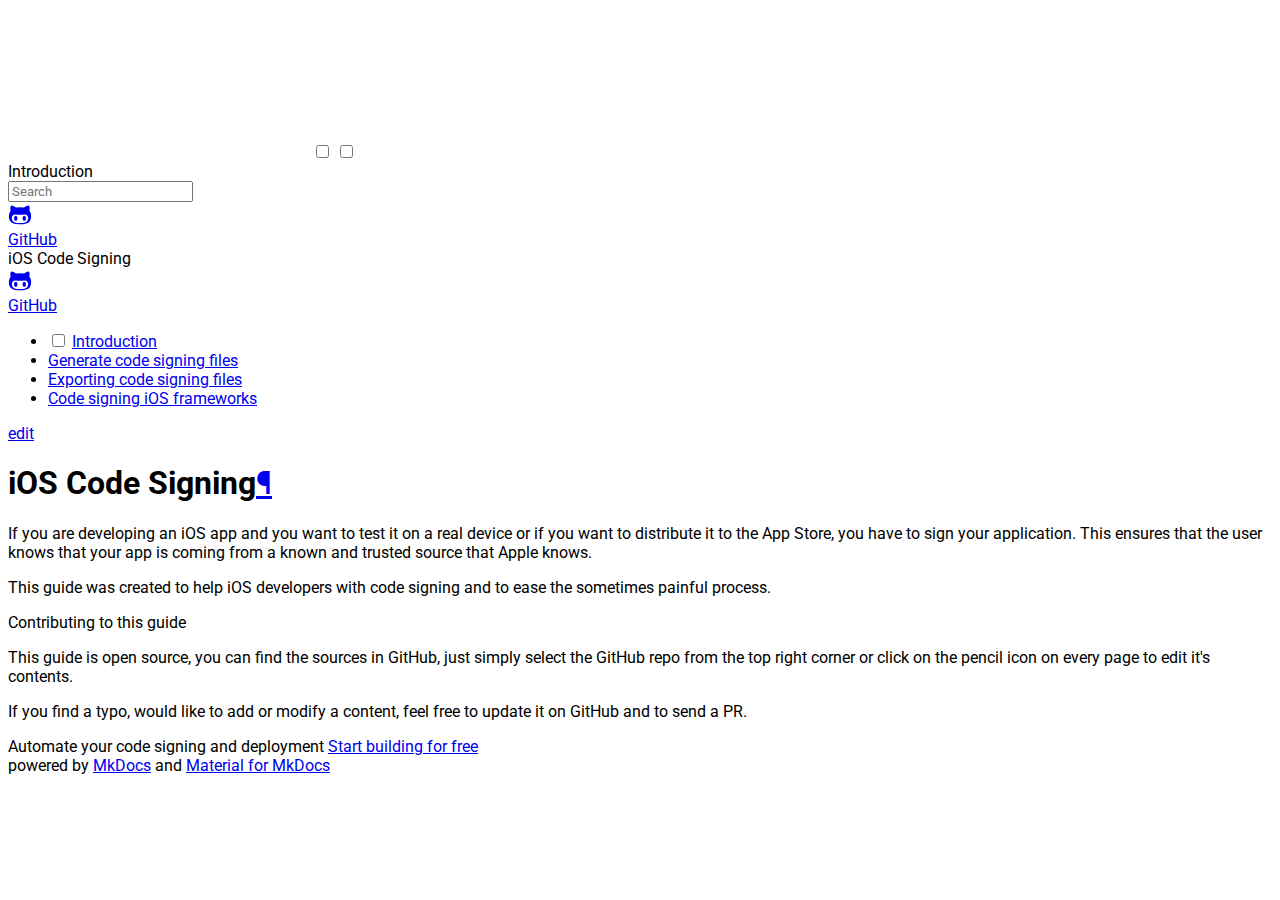
==== index.html @ d67d52a4 "Deployed f40b3b1 with MkDocs version: 0.16.1" ====
<!DOCTYPE html>
<html class="no-js">
  <head>
    
      <meta charset="utf-8">
      <meta name="viewport" content="width=device-width,initial-scale=1">
      
        <meta name="description" content="Code signing is required for iOS apps when you are distributing your app to your testers or to the App Store.">
      
      
        <link rel="canonical" href="https://ioscodesigning.com/">
      
      
        <meta name="author" content="Bitrise">
      
      
        <link rel="shortcut icon" href="./assets/images/favicon.ico">
      
      <meta name="generator" content="mkdocs+mkdocs-material#1.0.3">
    
    
      
        <title>Introduction - iOS Code Signing</title>
      
    
    
      <script src="./assets/javascripts/modernizr-facb31f4a3.js"></script>
    
    
      
        
        
        
        <link rel="stylesheet" href="https://fonts.googleapis.com/css?family=Roboto:300,400,400i,700|Roboto+Mono">
        <style>body,input{font-family:"Roboto","Helvetica Neue",Helvetica,Arial,sans-serif}code,kbd,pre{font-family:"Roboto Mono","Courier New",Courier,monospace}</style>
      
      <link rel="stylesheet" href="https://fonts.googleapis.com/icon?family=Material+Icons">
    
    
      <link rel="stylesheet" href="./assets/stylesheets/application-f3ab63f78a.css">
      
      
        <link rel="stylesheet" href="./css/footer.css">
      
    
    
<!-- Facebook Pixel Code -->
<script>
!function(f,b,e,v,n,t,s){if(f.fbq)return;n=f.fbq=function(){n.callMethod?
n.callMethod.apply(n,arguments):n.queue.push(arguments)};if(!f._fbq)f._fbq=n;
n.push=n;n.loaded=!0;n.version='2.0';n.queue=[];t=b.createElement(e);t.async=!0;
t.src=v;s=b.getElementsByTagName(e)[0];s.parentNode.insertBefore(t,s)}(window,
document,'script','https://connect.facebook.net/en_US/fbevents.js');
fbq('init', '1527313887281951'); // Insert your pixel ID here.
fbq('track', 'PageView');
</script>
<noscript><img height="1" width="1" style="display:none"
src="https://www.facebook.com/tr?id=1527313887281951&ev=PageView&noscript=1"
/></noscript>
<!-- DO NOT MODIFY -->
<!-- End Facebook Pixel Code -->

  </head>
  
  
  
  
    <body>
  
    <svg class="md-svg">
      <defs>
        
        
          <svg xmlns="http://www.w3.org/2000/svg" width="416" height="448" viewBox="0 0 416 448" id="github"><path fill="currentColor" d="M160 304q0 10-3.125 20.5t-10.75 19T128 352t-18.125-8.5-10.75-19T96 304t3.125-20.5 10.75-19T128 256t18.125 8.5 10.75 19T160 304zm160 0q0 10-3.125 20.5t-10.75 19T288 352t-18.125-8.5-10.75-19T256 304t3.125-20.5 10.75-19T288 256t18.125 8.5 10.75 19T320 304zm40 0q0-30-17.25-51T296 232q-10.25 0-48.75 5.25Q229.5 240 208 240t-39.25-2.75Q130.75 232 120 232q-29.5 0-46.75 21T56 304q0 22 8 38.375t20.25 25.75 30.5 15 35 7.375 37.25 1.75h42q20.5 0 37.25-1.75t35-7.375 30.5-15 20.25-25.75T360 304zm56-44q0 51.75-15.25 82.75-9.5 19.25-26.375 33.25t-35.25 21.5-42.5 11.875-42.875 5.5T212 416q-19.5 0-35.5-.75t-36.875-3.125-38.125-7.5-34.25-12.875T37 371.5t-21.5-28.75Q0 312 0 260q0-59.25 34-99-6.75-20.5-6.75-42.5 0-29 12.75-54.5 27 0 47.5 9.875t47.25 30.875Q171.5 96 212 96q37 0 70 8 26.25-20.5 46.75-30.25T376 64q12.75 25.5 12.75 54.5 0 21.75-6.75 42 34 40 34 99.5z"/></svg>
        
      </defs>
    </svg>
    <input class="md-toggle" data-md-toggle="drawer" type="checkbox" id="drawer">
    <input class="md-toggle" data-md-toggle="search" type="checkbox" id="search">
    <label class="md-overlay" data-md-component="overlay" for="drawer"></label>
    
      <header class="md-header">
  <nav class="md-header-nav md-grid">
    <div class="md-flex">
      <div class="md-flex__cell md-flex__cell--shrink">
        <a href="." title="iOS Code Signing" class=" md-icon md-icon--home  md-header-nav__button">
          
        </a>
      </div>
      <div class="md-flex__cell md-flex__cell--shrink">
        <label class="md-icon md-icon--menu md-header-nav__button" for="drawer"></label>
      </div>
      <div class="md-flex__cell md-flex__cell--stretch">
        <span class="md-flex__ellipsis md-header-nav__title">
          
            
              
            
            Introduction
          
        </span>
      </div>
      <div class="md-flex__cell md-flex__cell--shrink">
        
          <label class="md-icon md-icon--search md-header-nav__button" for="search"></label>
          
<div class="md-search" data-md-component="search">
  <div class="md-search__overlay"></div>
  <div class="md-search__inner">
    <form class="md-search__form" name="search">
      <input type="text" class="md-search__input" name="query" placeholder="Search" accesskey="s" autocapitalize="off" autocorrect="off" autocomplete="off" spellcheck="false">
      <label class="md-icon md-search__icon" for="search"></label>
    </form>
    <div class="md-search__output">
      <div class="md-search__scrollwrap" data-md-scrollfix>
        <div class="md-search-result" data-md-component="result"></div>
      </div>
    </div>
  </div>
</div>
        
      </div>
      <div class="md-flex__cell md-flex__cell--shrink">
          <div class="md-header-nav__source">
            
              


  


  <a href="https://github.com/bitrise-io/ioscodesigning" title="Go to repository" class="md-source" data-md-source="github">
    
      <div class="md-source__icon">
        <svg viewBox="0 0 24 24" width="24" height="24">
          <use xlink:href="#github" width="24" height="24"></use>
        </svg>
      </div>
    
    <div class="md-source__repository">
      GitHub
    </div>
  </a>

            
          </div>
      </div>
    </div>
  </nav>
</header>
    
    <div class="md-container">
      <main class="md-main">
        <div class="md-main__inner md-grid" data-md-component="container">
          
            
              <div class="md-sidebar md-sidebar--primary" data-md-component="navigation">
                <div class="md-sidebar__scrollwrap">
                  <div class="md-sidebar__inner">
                    <nav class="md-nav md-nav--primary">
  <label class="md-nav__title md-nav__title--site" for="drawer">
    <i class=" md-icon md-icon--home  md-nav__button">
      
    </i>
    iOS Code Signing
  </label>
  
    <div class="md-nav__source">
      


  


  <a href="https://github.com/bitrise-io/ioscodesigning" title="Go to repository" class="md-source" data-md-source="github">
    
      <div class="md-source__icon">
        <svg viewBox="0 0 24 24" width="24" height="24">
          <use xlink:href="#github" width="24" height="24"></use>
        </svg>
      </div>
    
    <div class="md-source__repository">
      GitHub
    </div>
  </a>

    </div>
  
  <ul class="md-nav__list" data-md-scrollfix>
    
      
      
  <li class="md-nav__item">
    
    <input class="md-toggle md-nav__toggle" data-md-toggle="toc" type="checkbox" id="toc">
    
      
    
    
    <a href="." title="Introduction" class="md-nav__link md-nav__link--active">
      Introduction
    </a>
    
      
<nav class="md-nav md-nav--secondary">
  
  
    
  
  
</nav>
    
  </li>

    
      
      
  <li class="md-nav__item">
    
      <a href="generate-code-signing-files/" title="Generate code signing files" class="md-nav__link">
        Generate code signing files
      </a>
    
  </li>

    
      
      
  <li class="md-nav__item">
    
      <a href="exporting-code-signing-files/" title="Exporting code signing files" class="md-nav__link">
        Exporting code signing files
      </a>
    
  </li>

    
      
      
  <li class="md-nav__item">
    
      <a href="code-signing-ios-frameworks/" title="Code signing iOS frameworks" class="md-nav__link">
        Code signing iOS frameworks
      </a>
    
  </li>

    
  </ul>
</nav>
                  </div>
                </div>
              </div>
            
            
              <div class="md-sidebar md-sidebar--secondary" data-md-component="toc">
                <div class="md-sidebar__scrollwrap">
                  <div class="md-sidebar__inner">
                    
<nav class="md-nav md-nav--secondary">
  
  
    
  
  
</nav>
                  </div>
                </div>
              </div>
            
          
          <div class="md-content">
            <article class="md-content__inner md-typeset">
               
                 <a href="https://github.com/bitrise-io/ioscodesigning/edit/master/docs/index.md" title="Edit this page" class="md-icon md-content__edit">edit</a>
               
              
                
                <h1 id="ios-code-signing">iOS Code Signing<a class="headerlink" href="#ios-code-signing" title="Permanent link">&para;</a></h1>
<p>If you are developing an iOS app and you want to test it on a real device or if you want to distribute it to the App Store, you have to sign your application. This ensures that the user knows that your app is coming from a known and trusted source that Apple knows.</p>
<p>This guide was created to help iOS developers with code signing and to ease the sometimes painful process.</p>
<div class="admonition note">
<p class="admonition-title">Contributing to this guide</p>
<p>This guide is open source, you can find the sources in GitHub, just simply select the GitHub repo from the top right corner or click on the pencil icon on every page to edit it's contents.</p>
<p>If you find a typo, would like to add or modify a content, feel free to update it on GitHub and to send a PR.</p>
</div>
              
            </article>
          </div>
        </div>
      </main>
      
        

<!-- Application footer -->
<footer class="md-footer">
  <a href="https://www.bitrise.io/?utm_source=ioscodesigning.com&utm_medium=content&utm_campaign=ios_code_signing&utm_term=bitrise&utm_content=Bitrise_logo" onclick="ga('send', 'event', 'bitrise', 'click', 'image', 1, {'NonInteraction': 1});" target="_blank">
    <div class="md-bitrise"></div>
  </a>
  <div class="md-footer-bitrise__inner md-grid">
    <div class="md-footer-bitrise">
      Automate your code signing and deployment
      <a href="https://www.bitrise.io/?utm_source=ioscodesigning.com&utm_medium=content&utm_campaign=ios_code_signing&utm_term=automate_your_mobile_building_testing_and_deployment&utm_content=CTA_start_building_for_free" onclick="ga('send', 'event', 'bitrise', 'click', 'button', 1, {'NonInteraction': 1});" target="_blank">Start building for free</a>
    </div>
  </div>
  <!-- Further information -->
  <div class="md-footer-meta md-typeset">
    <div class="md-footer-meta__inner md-grid">

      <!-- Copyright and theme information -->
      <div class="md-footer-copyright">
        
        powered by
        <a href="http://www.mkdocs.org" title="MkDocs">MkDocs</a>
        and
        <a href="http://squidfunk.github.io/mkdocs-material/"
            title="Material for MkDocs">
          Material for MkDocs</a>
      </div>

      <!-- Social links -->
      
        
      
    </div>
  </div>
</footer>
      
    </div>
    
      <script src="./assets/javascripts/application-2afe21e0b2.js"></script>
      <script>var config={url:{base:"."}},app=new Application(config);app.initialize()</script>
      
    
    
      
      <script>!function(e,t,a,n,o,c,i){e.GoogleAnalyticsObject=o,e[o]=e[o]||function(){(e[o].q=e[o].q||[]).push(arguments)},e[o].l=1*new Date,c=t.createElement(a),i=t.getElementsByTagName(a)[0],c.async=1,c.src=n,i.parentNode.insertBefore(c,i)}(window,document,"script","https://www.google-analytics.com/analytics.js","ga"),ga("create","UA-53276411-6","auto"),ga("set","anonymizeIp",!0),ga("send","pageview");var links=document.getElementsByTagName("a");Array.prototype.map.call(links,function(e){e.host!=document.location.host&&e.addEventListener("click",function(){var t=e.getAttribute("data-md-action")||"follow";ga("send","event","outbound",t,e.href)})});var query=document.forms.search.query;query.addEventListener("blur",function(){if(this.value){var e=document.location.pathname;ga("send","pageview",e+"?q="+this.value)}})</script>
      
    
  </body>
</html>
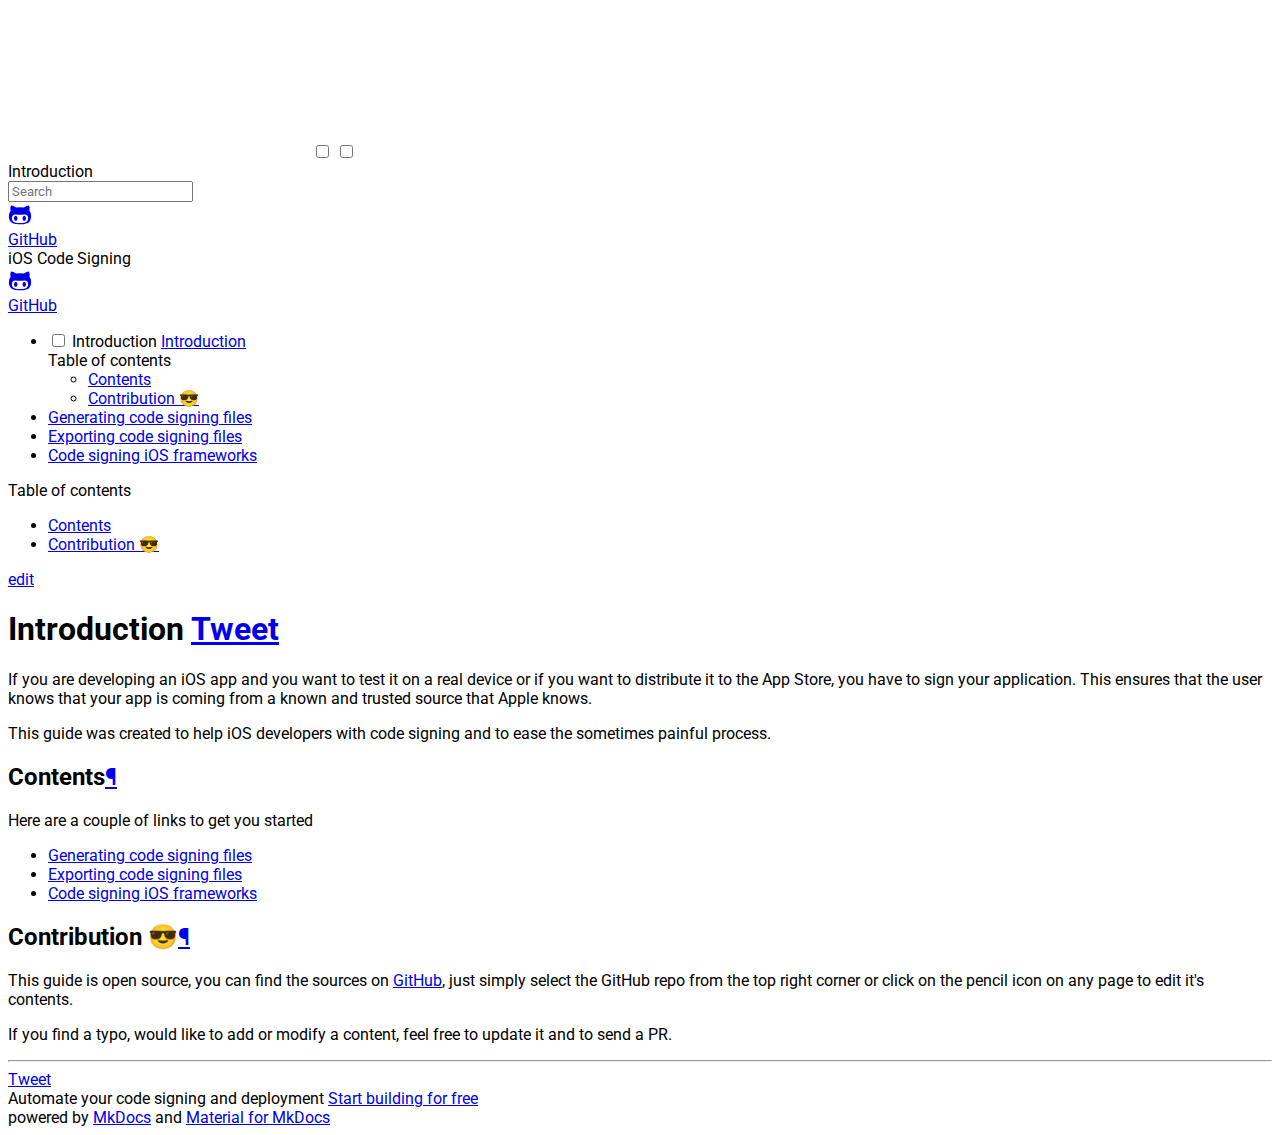
==== commit b0543e75: "Deployed 524fb1f with MkDocs version: 0.16.1" ====
--- a/index.html
+++ b/index.html
@@ -196,8 +196,10 @@
     
     <input class="md-toggle md-nav__toggle" data-md-toggle="toc" type="checkbox" id="toc">
     
-      
-    
+    
+      <label class="md-nav__link md-nav__link--active" for="toc">
+        Introduction
+      </label>
     
     <a href="." title="Introduction" class="md-nav__link md-nav__link--active">
       Introduction
@@ -207,8 +209,25 @@
 <nav class="md-nav md-nav--secondary">
   
   
-    
-  
+  
+    <label class="md-nav__title" for="toc">Table of contents</label>
+    <ul class="md-nav__list" data-md-scrollfix>
+      
+        <li class="md-nav__item">
+  <a href="#contents" title="Contents" class="md-nav__link">
+    Contents
+  </a>
+  
+</li>
+      
+        <li class="md-nav__item">
+  <a href="#contribution" title="Contribution 😎" class="md-nav__link">
+    Contribution 😎
+  </a>
+  
+</li>
+      
+    </ul>
   
 </nav>
     
@@ -219,8 +238,8 @@
       
   <li class="md-nav__item">
     
-      <a href="generate-code-signing-files/" title="Generate code signing files" class="md-nav__link">
-        Generate code signing files
+      <a href="generating-code-signing-files/" title="Generating code signing files" class="md-nav__link">
+        Generating code signing files
       </a>
     
   </li>
@@ -262,8 +281,25 @@
 <nav class="md-nav md-nav--secondary">
   
   
-    
-  
+  
+    <label class="md-nav__title" for="toc">Table of contents</label>
+    <ul class="md-nav__list" data-md-scrollfix>
+      
+        <li class="md-nav__item">
+  <a href="#contents" title="Contents" class="md-nav__link">
+    Contents
+  </a>
+  
+</li>
+      
+        <li class="md-nav__item">
+  <a href="#contribution" title="Contribution 😎" class="md-nav__link">
+    Contribution 😎
+  </a>
+  
+</li>
+      
+    </ul>
   
 </nav>
                   </div>
@@ -277,16 +313,35 @@
                  <a href="https://github.com/bitrise-io/ioscodesigning/edit/master/docs/index.md" title="Edit this page" class="md-icon md-content__edit">edit</a>
                
               
-                
-                <h1 id="ios-code-signing">iOS Code Signing<a class="headerlink" href="#ios-code-signing" title="Permanent link">&para;</a></h1>
-<p>If you are developing an iOS app and you want to test it on a real device or if you want to distribute it to the App Store, you have to sign your application. This ensures that the user knows that your app is coming from a known and trusted source that Apple knows.</p>
+  <!--
+    This is a nasty hack that checks whether the content contains
+    a h1 headline. If it doesn't, the page title (or respectively
+    site name) is used as the main headline.
+  -->
+  
+    <h1>
+      Introduction
+      <a href="https://twitter.com/share" class="twitter-share-button" data-text="Introduction - iOS Code Signing" data-url="https://ioscodesigning.com/" data-via="bitrise" data-show-count="false">Tweet</a><script async src="//platform.twitter.com/widgets.js" charset="utf-8"></script>
+    </h1>
+  
+
+  <!-- Content -->
+  <p>If you are developing an iOS app and you want to test it on a real device or if you want to distribute it to the App Store, you have to sign your application. This ensures that the user knows that your app is coming from a known and trusted source that Apple knows.</p>
 <p>This guide was created to help iOS developers with code signing and to ease the sometimes painful process.</p>
-<div class="admonition note">
-<p class="admonition-title">Contributing to this guide</p>
-<p>This guide is open source, you can find the sources in GitHub, just simply select the GitHub repo from the top right corner or click on the pencil icon on every page to edit it's contents.</p>
-<p>If you find a typo, would like to add or modify a content, feel free to update it on GitHub and to send a PR.</p>
-</div>
-              
+<h2 id="contents">Contents<a class="headerlink" href="#contents" title="Permanent link">&para;</a></h2>
+<p>Here are a couple of links to get you started</p>
+<ul>
+<li><a href="./generating-code-signing-files">Generating code signing files</a></li>
+<li><a href="./exporting-code-signing-files">Exporting code signing files</a></li>
+<li><a href="./code-signing-ios-frameworks">Code signing iOS frameworks</a></li>
+</ul>
+<h2 id="contribution">Contribution 😎<a class="headerlink" href="#contribution" title="Permanent link">&para;</a></h2>
+<p>This guide is open source, you can find the sources on <a href="https://github.com/bitrise-io/ioscodesigning">GitHub</a>, just simply select the GitHub repo from the top right corner or click on the pencil icon on any page to edit it's contents.</p>
+<p>If you find a typo, would like to add or modify a content, feel free to update it and to send a PR.</p>
+
+  <hr />
+  <a href="https://twitter.com/share" class="twitter-share-button" data-text="Introduction - iOS Code Signing" data-url="https://ioscodesigning.com/" data-via="bitrise" data-show-count="false">Tweet</a><script async src="//platform.twitter.com/widgets.js" charset="utf-8"></script>
+
             </article>
           </div>
         </div>
